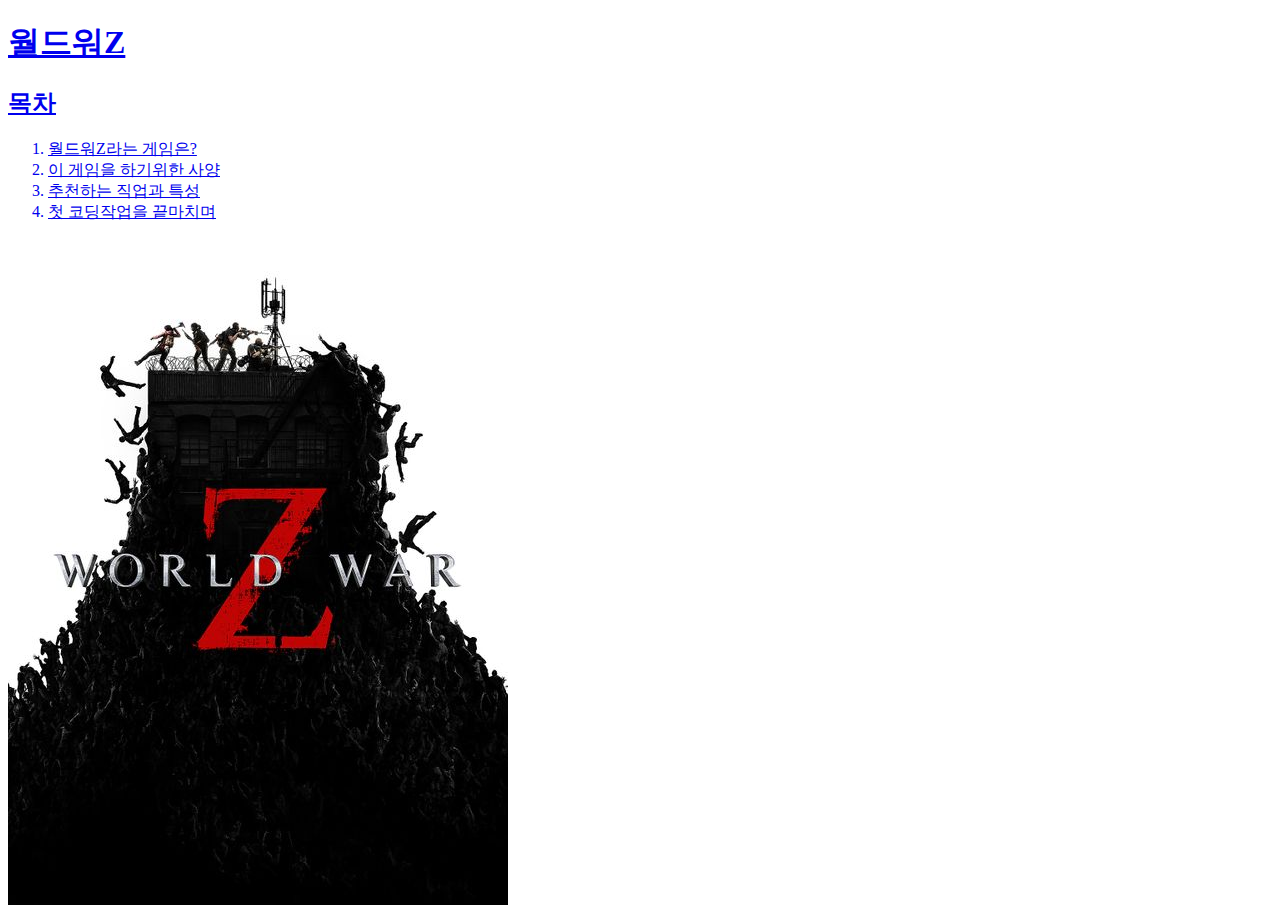
==== index.html @ 9f889c48 "my first coding work" ====
<!DOCTYPE html>
<html>
  <head>
    <meta charset="utf-8">
    <title>목차</title>
  </head>
  <body>
    <a href="월드워Z.html"><h1>월드워Z</h1></a>
      <a href="index.html"><h2>목차</h2></a>
        <ol>
          <a href="1.html"><li>월드워Z라는 게임은?</li></a>
          <a href="2.html"><li>이 게임을 하기위한 사양</li></a>
          <a href="3.html"><li>추천하는 직업과 특성</li></a>
          <a href="4.html"><li>첫 코딩작업을 끝마치며</li></a>
        </ol>
    <a href="index.html"><img src="월드워z.jpg" alt="좀비겜" width="500"></a>
  </body>
</html>
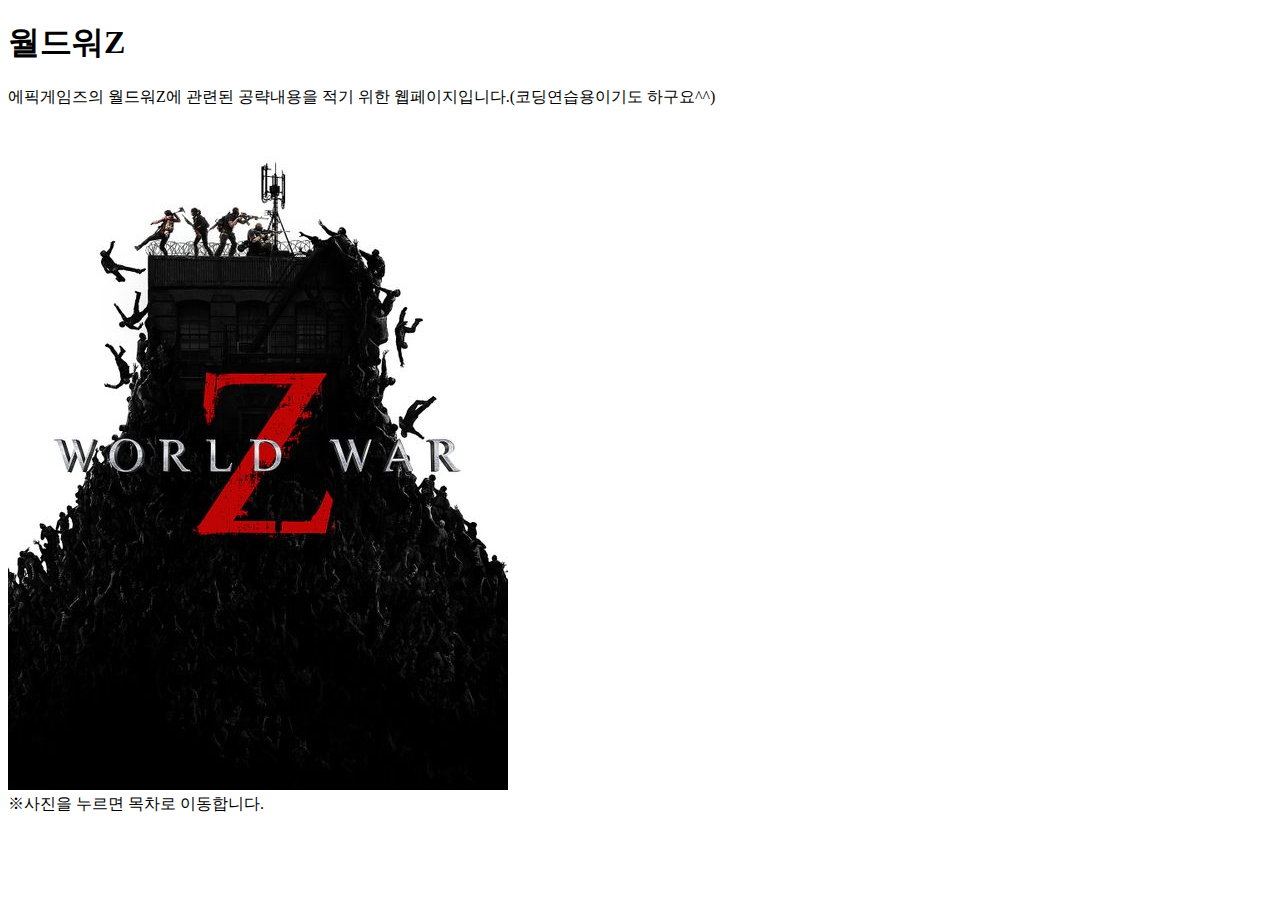
==== commit 92ca9962: "Add files via upload" ====
--- a/index.html
+++ b/index.html
@@ -2,17 +2,12 @@
 <html>
   <head>
     <meta charset="utf-8">
-    <title>목차</title>
+    <title>월드워Z</title>
   </head>
   <body>
-    <a href="월드워Z.html"><h1>월드워Z</h1></a>
-      <a href="index.html"><h2>목차</h2></a>
-        <ol>
-          <a href="1.html"><li>월드워Z라는 게임은?</li></a>
-          <a href="2.html"><li>이 게임을 하기위한 사양</li></a>
-          <a href="3.html"><li>추천하는 직업과 특성</li></a>
-          <a href="4.html"><li>첫 코딩작업을 끝마치며</li></a>
-        </ol>
+    <h1>월드워Z</h1>
+    <p>에픽게임즈의 월드워Z에 관련된 공략내용을 적기 위한 웹페이지입니다.(코딩연습용이기도 하구요^^)</p>
     <a href="index.html"><img src="월드워z.jpg" alt="좀비겜" width="500"></a>
+    <br>※사진을 누르면 목차로 이동합니다.
   </body>
 </html>
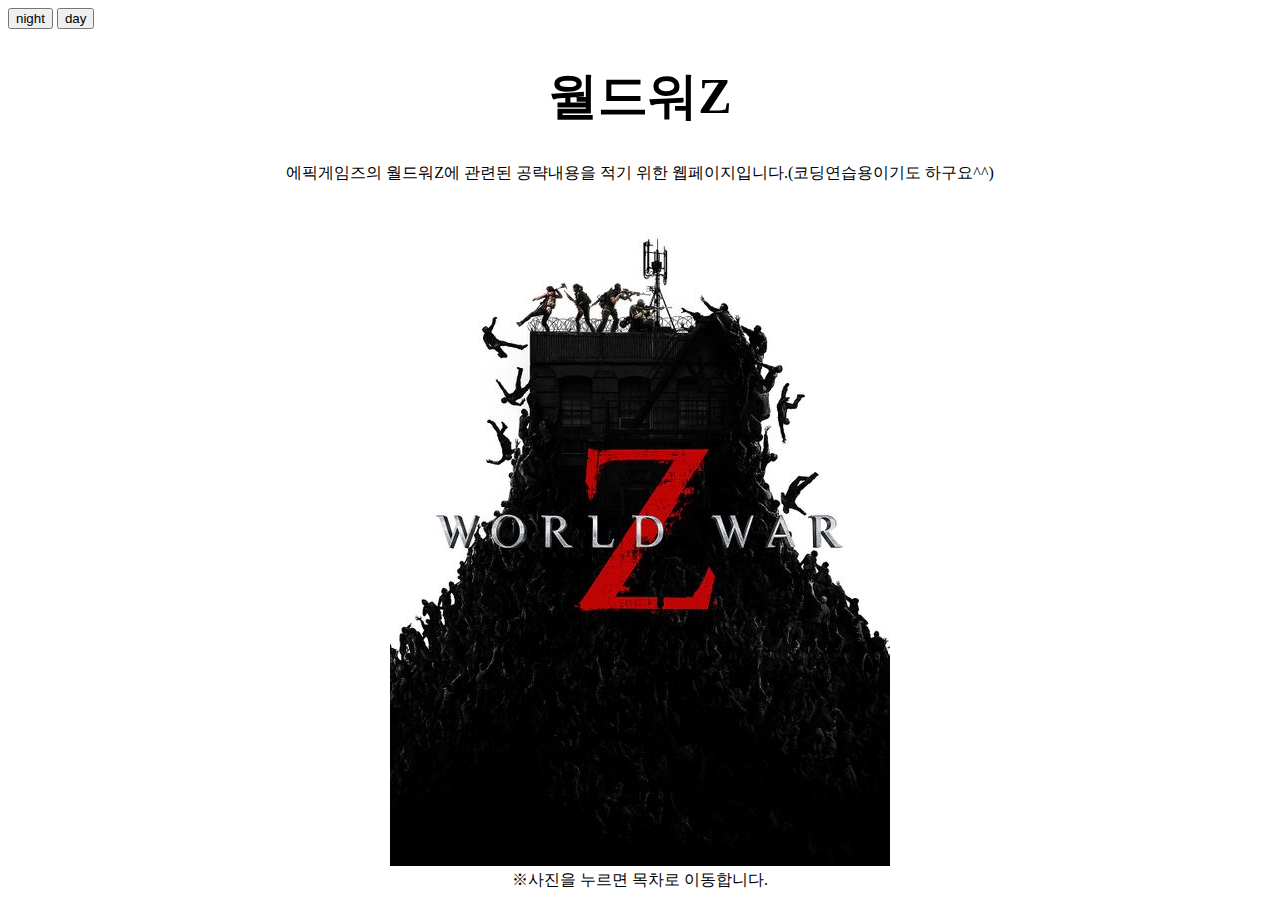
==== commit 465e8dfb: "Add files via upload" ====
--- a/index.html
+++ b/index.html
@@ -3,11 +3,22 @@
   <head>
     <meta charset="utf-8">
     <title>월드워Z</title>
+    <link rel="stylesheet" href="indexstyle.css">
   </head>
   <body>
-    <h1>월드워Z</h1>
-    <p>에픽게임즈의 월드워Z에 관련된 공략내용을 적기 위한 웹페이지입니다.(코딩연습용이기도 하구요^^)</p>
-    <a href="index.html"><img src="월드워z.jpg" alt="좀비겜" width="500"></a>
-    <br>※사진을 누르면 목차로 이동합니다.
+    <input type="button"value="night" onclick="
+    document.querySelector('body').style.backgroundColor = 'black';
+    document.querySelector('body').style.color = 'white';
+    ">
+    <input type="button"value="day" onclick="
+    document.querySelector('body').style.backgroundColor = 'white';
+    document.querySelector('body').style.color = 'black';
+    ">
+    <div>
+      <h1>월드워Z</h1></a>
+      <p>에픽게임즈의 월드워Z에 관련된 공략내용을 적기 위한 웹페이지입니다.(코딩연습용이기도 하구요^^)</p>
+      <a href="목차.html"><img src="월드워z.jpg" alt="좀비겜" width="500"></a>
+     <br>※사진을 누르면 목차로 이동합니다.
+   </div>
   </body>
 </html>
--- a/indexstyle.css
+++ b/indexstyle.css
@@ -0,0 +1,10 @@
+  h1 {
+    font-size: 50px;
+  }
+  a {
+    text-decoration: none;
+    color: black;
+  }
+  div{
+    text-align: center;
+  }
